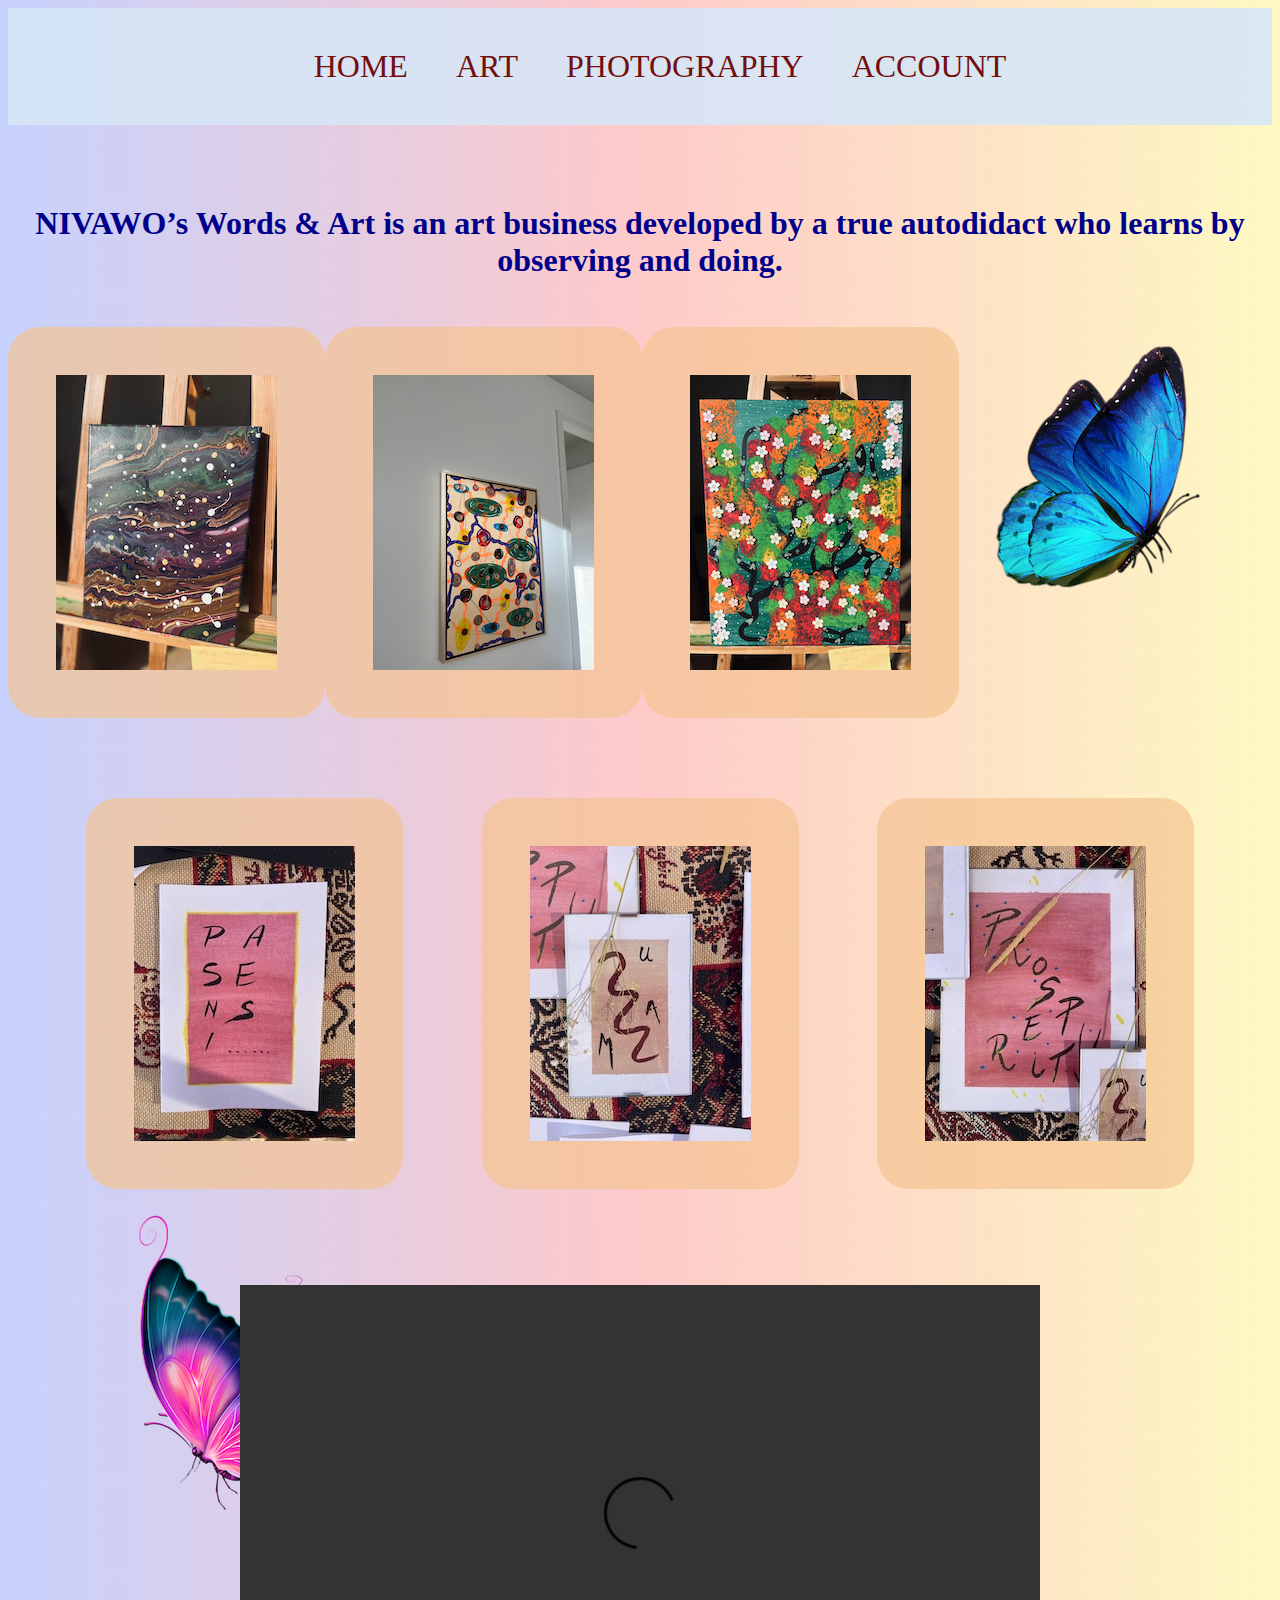
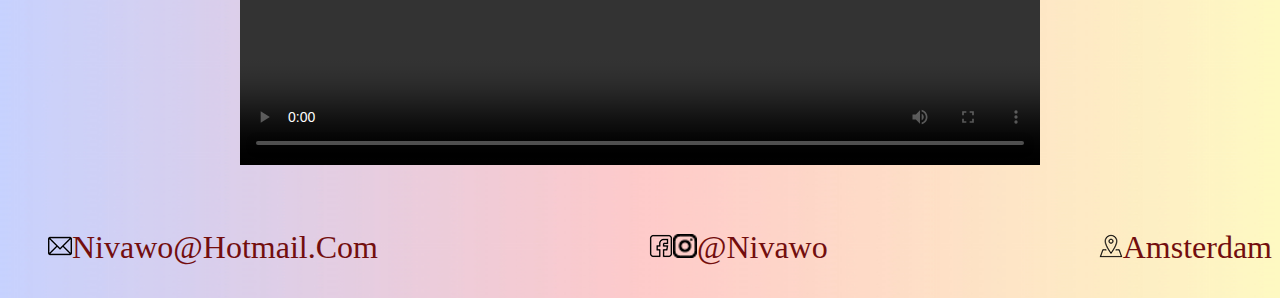
==== art.html @ 8cc969ab "Add files via upload" ====
<!DOCTYPE html>
<html lang="en" class="art">

<head>
    <meta charset="UTF-8">
    <meta name="viewport" content="width=device-width, initial-scale=1.0">
    <title>art</title>
    <link rel="stylesheet" href="css/style.css">
</head>

<body>
    <header>
         
    <nav>
      <ul>
      <li><a href="index.html">home</a></li>
      <li><a href="art.html">art</a></li>
      <li><a href="photography.html">photography</a></li>
      <li><a href="account.html">account</a></li>
    </ul>
    </nav>
      </header>


    <main>
        <h2 class="h2_art">NIVAWO’s Words & Art is an art business developed by a true autodidact who learns by observing and doing.</h2>

        <img class="decor1" src="img/decor/pngwing.com copy.png" alt="decor1">


      
        <div class="canvasart">
        <img class="img_art" src="img/artfotos/art1.png" alt="artpicture1">
        <img class="img_art" src="img/artfotos/art2.png" alt="artpicture3">
        <img class="img_art" src="img/artfotos/art3.png" alt="">
        </div>

      <div class="wordart">
        <img class="img_art" src="img/artfotos/wordart1.JPG" alt="Abstract1">
        <img class="img_art" src="img/artfotos/wordart2.JPG" alt="abstract2">
        <img class="img_art" src="img/artfotos/wordart3.JPG" alt="">
      </div>


<img class="decor2" src="img/decor/pngwing.com (2).png" alt="decor2">
      <video class="video_art" autoplay src="video/filmkaartjes.MOV" controls></video>
    </main>


    <footer>
        <ul class="ul_footer">
          <li><img src="img/icons/email.png" alt="email">nivawo@hotmail.com</li>
          <li><img src="img/icons/facebook.png" alt="facebook"><img src="img/icons/instagram2.png" alt="socialmedia">@nivawo</li>
          <li><img src="img/icons/adres.png" alt="adres">amsterdam</li>
        </ul>
      </footer>

</body>

</html>
---- css/style.css ----
* {
    box-sizing: border-box;
}



body {
    background-size: cover;
    background-image: url('../img/backgroundacc.jpeg');
    background-repeat: no-repeat;
    background-attachment: fixed
        /*static	Default value. Elements render in order, as they appear in the document flow	
    absolute	The element is positioned relative to its first positioned (not static) ancestor element	
    fixed	The element is positioned relative to the browser window	
    relative	The element is positioned relative to its normal position, so "left:20px" adds 20 pixels to the element's LEFT position	
    sticky	The element is positioned based on the user's scroll position
    A sticky element toggles between relative and fixed, depending on the scroll position. It is positioned relative until a given offset position is met in the viewport - then it "sticks" in place (like position:fixed).*/
}

header {
    background-color: rgba(214, 229, 246, 0.902);
    padding: 0.5em;

}

nav ul {
    display: flex;
    justify-content: space-between;
    position: relative;
    flex-wrap: wrap;
    justify-content: center;
    gap: 1.5em;
    font-family:Georgia, 'Times New Roman', Times, serif;
    font-size: 2em;
    list-style: none;
    text-decoration: none;
    text-transform: uppercase;


}

a {
    color: rgb(115, 14, 14);
    text-decoration: none;
    position: relative;
    transition: 0.4s ease-in-out;

}

nav a:hover {
    color: midnightblue;
    background-color: rgb(244, 195, 145, 0.7);
    padding: 0.5em 0.75em 0.5em 0.75em;
    border-radius: 2em;
    transition: 0.3s ease-in-out;


}

p {
    font-family: Cambria, Cochin, Georgia, Times, 'Times New Roman', serif;
    font-size: 2em;
    text-align: center;
    color: midnightblue;
    background-color: rgb(244, 195, 145, 0.5);
    padding: 1em;
    margin: 0.5em;
    border-radius: 1em;



}

footer {
    color: rgb(115, 14, 14);
    font-size: 2em;
    font-family: Georgia, 'Times New Roman', Times, serif;
    text-transform: capitalize;
    position: relative;

}


footer ul {
    display: flex;
    flex-direction: row;
    list-style-type: none;
    justify-content: space-between;
    text-align: center;
}





/* index.html*/



.video_index {

 
    height: 35em;
    width: 40em;

}


h1 {
    padding: 0.5em;
    font-size: 2em;
    font-family: Georgia, 'Times New Roman', Times, serif;
    text-align: center;
    color: rgb(115, 14, 14)
}

h2 {
    padding: 0.5em;
    font-size: 2em;
    font-family: Georgia, 'Times New Roman', Times, serif;
    text-align: center;
    color: darkblue;
}


.lobi {
    font-size: 2em;
    background-color:transparent;
}

.gallery {
    display: flex;
    justify-content: center;
    justify-content: space-around;
    flex-wrap: wrap;


}

.p2 {
    color: rgb(115, 14, 14);
    font-size: 1.5em;
    text-align: center;
    text-transform: capitalize;
}

a article:hover {
    color: midnightblue;
    background-color: rgba(214, 229, 246, 0.902);
    padding: 3em;
    border-radius: 10em;
    transition: 0.3s ease-in-out;

}


/*.gallery figcaption{
    
    font-family:'Times New Roman', Times, serif;
    font-size: 2em;
    text-align: center;
    text-transform: capitalize;
    margin: 0.3em;
    color:maroon;
    background-color: rgb(244, 195, 145, 0.7);
    padding: 0.5em;
    border-radius: 0.75em;
}*/






/* art*/

.h2_art {
    margin-top: 2em;

}

.img_art {
    padding: 3em;
    background-color: rgb(244, 195, 145, 0.7);
    border-radius: 2em;
}

.video_art {
    margin-top: 6em;
    margin-bottom: 4em;
    margin-left: auto;
    margin-right: auto;
    display: block;
    height: 30em;
    width: 50em;

}

.canvasart {
    display: flex;
    justify-content: space-evenly;
    margin-top: 2em;

}

.wordart {
    display: flex;
    justify-content: space-evenly;
    margin-top: 5em;
}

.decor1 {
    position: sticky;
    float: right;
    animation: rotation 3s linear infinite;
}

.decor2 {
    position: absolute;
    margin-left: 6em;
    animation: rotation 3s linear infinite;
}


@keyframes rotation {
    0% {
        -webkit-transform: rotate(0deg);
    }

    25% {
        -webkit-transform: rotate(4deg);
    }

    50% {
        -webkit-transform: rotate(0deg);
    }

    75% {
        -webkit-transform: rotate(-5deg);
    }

    100% {
        -webkit-transform: rotate(0deg);
    }
}




/* Photography*/


.container:first-of-type {
    width: fit-content;
    display: flex;
    flex-direction: row;

}

.container:first-of-type img {

    margin-top: 6em;
    margin-left: 4em;
}

.container:first-of-type p {

    margin: 3em 4em 2em 4em;


}

.container:nth-of-type(2) {
    display: flex;
    flex-direction: row;
}

.container:nth-of-type(2) img {
    margin-left: 2em;
    margin-right: 2em;
}

.container:nth-of-type(2) p {

    margin-left: 2em;
}

.container:nth-of-type(3) {
    width: fit-content;
    display: flex;
    flex-direction: row;
}

.container:nth-of-type(3) img {

    margin-left: 4em;
}

.container:nth-of-type(3) p {

    margin-left: 4em;
    margin-right: 2em;

}

.container:nth-of-type(4) {
    width: fit-content;
    display: flex;
    flex-direction: row;
}

.container:nth-of-type(4) img {
    margin-left: 2em;
    margin-right: 2em;

}

.container:nth-of-type(4) p {
    margin-left: 2em;
    margin-bottom: 2em;

}

.container p {
    font-size: 1.75em;
    padding: 2em 1em 2em 1em;
    text-align: left;




}





/* account*/



.inl {

    margin-top: 1em;
    list-style: none;
}

.inlog_btnlink {
    display: flex;
    flex-direction: row;
    justify-content: center;
    list-style: none;
    margin-top: 1em;
    margin-bottom: 2em;

}

form {
    display: flex;
    flex-direction: column;
    margin-left: 40%;

}


input[type=text] {
    width: 40%;
    padding: 1em;

}

label {
    margin-top: 1em;
    text-transform: capitalize;
    font-family: Georgia, 'Times New Roman', Times, serif;
    color: darkblue;
}

.button_inloggen {
    text-transform: capitalize;
    color: antiquewhite;
    font-size: 1em;
    padding: 1em;
    background-color: darksalmon;
    border-radius: 1em;
    box-shadow: 0 8px 16px 0 rgba(0, 0, 0, 0.2), 0 6px 20px 0 rgba(0, 0, 0, 0.19);
    /*om schaduw t zetten ondr de knoppen vr demensie8*/
}

.wwv {
    margin-left: 2em;
}

.nieuwacc_tekst {
    text-transform: capitalize;
    color: midnightblue;
    text-align: center;
    margin-top: 3em;
}


.algemenevoorwaarden {

    display: flex;
    justify-content: center;
    list-style: none;
}

.algemenevoorwaarden p {

    background-color: transparent;
    font-size: 1em;
}

input[type=checkbox] {
    margin-top: 3em;
}

.ai {
    display: flex;
    justify-content: center;
    justify-content: space-evenly;
    margin-top: 2em;
    margin-bottom: 3em;
}

.andersinloggen {
    border-radius: 0.5em;
    border-color: darkblue;
    padding: 1em;
    background-color: antiquewhite;
    color: midnightblue;
    font-size: 1em;
    text-transform: capitalize;
    box-shadow: 0 8px 16px 0 rgba(0, 0, 0, 0.2), 0 6px 20px 0 rgba(0, 0, 0, 0.19);

}

.acc_aanmaken {
    margin-left: 30%;
    margin-bottom: 3em;
    text-transform: capitalize;
    font-size: 1em;
    color: antiquewhite;
    padding: 1em;
    background-color: darksalmon;
    border-radius: 1em;
    box-shadow: 0 8px 16px 0 rgba(0, 0, 0, 0.2), 0 6px 20px 0 rgba(0, 0, 0, 0.19);
}

button:hover {
    color: antiquewhite;
    background-color: maroon;
    transition: 0.5s;
}
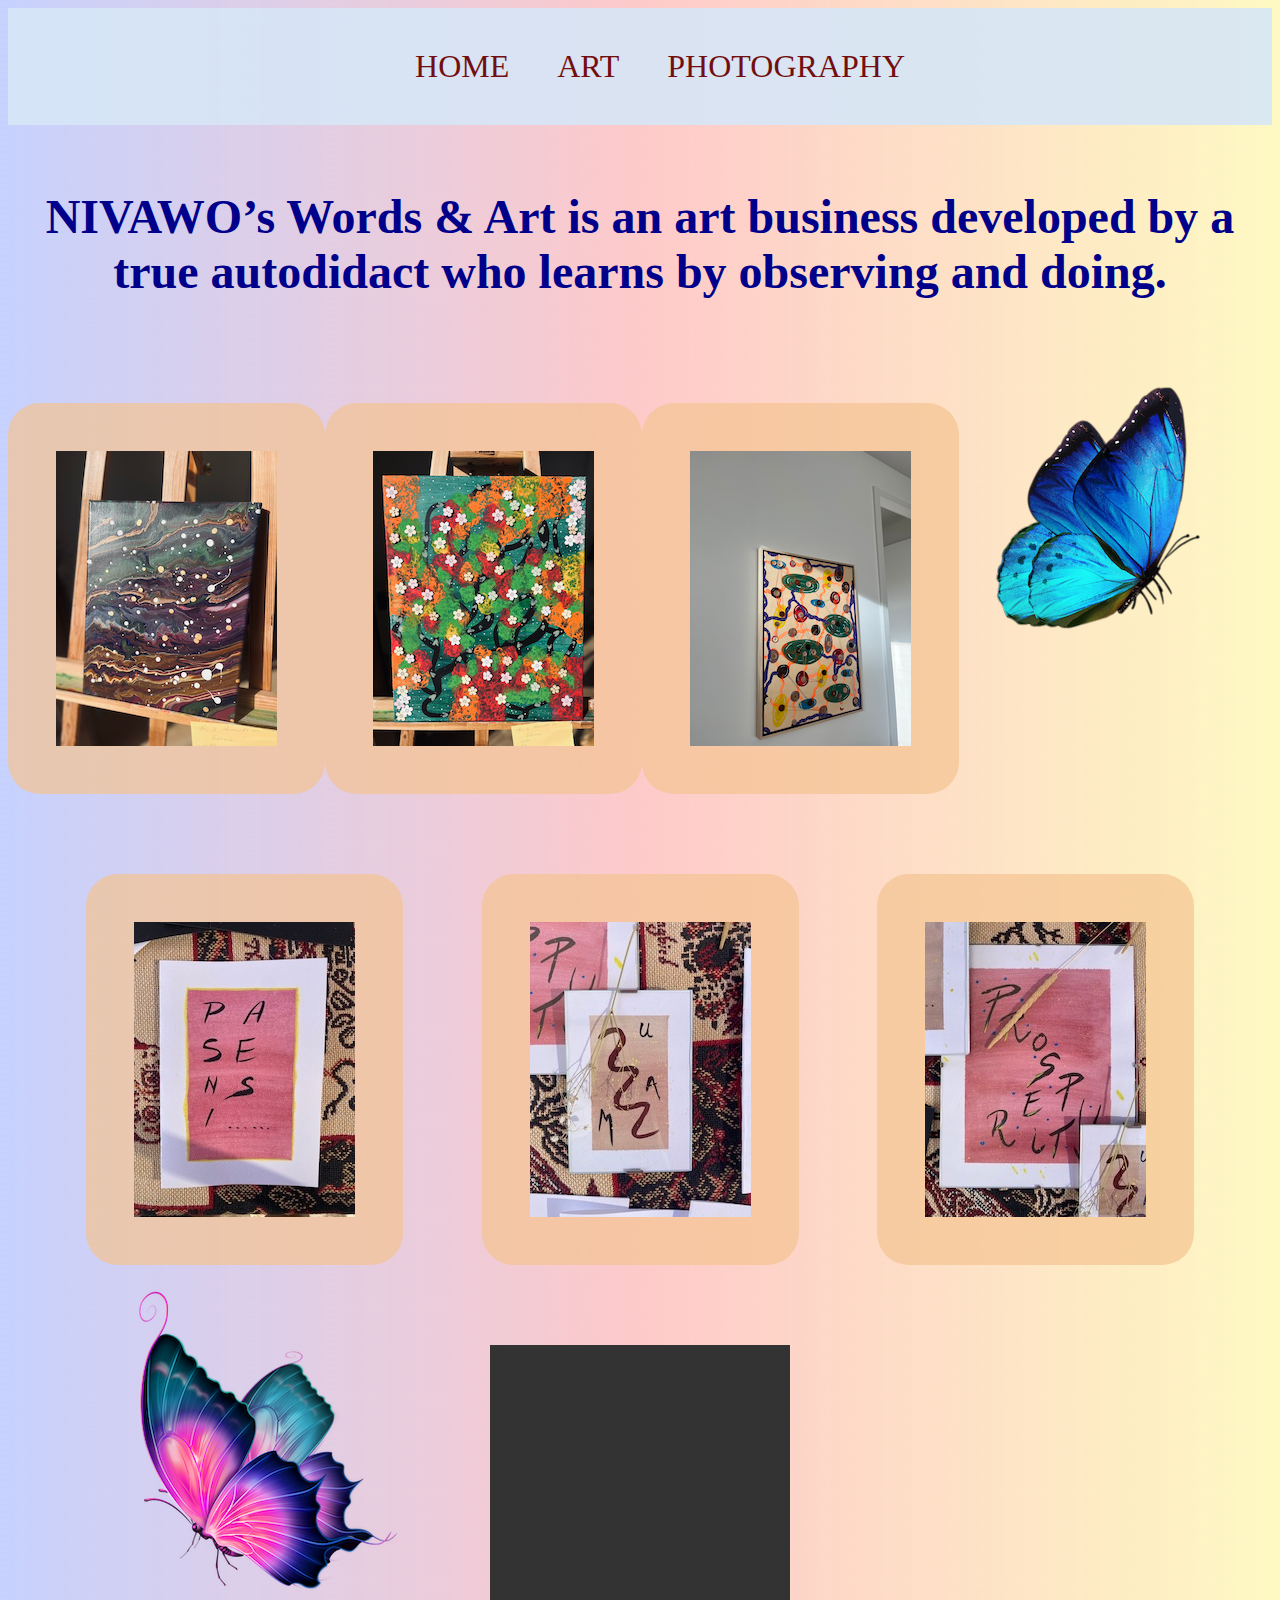
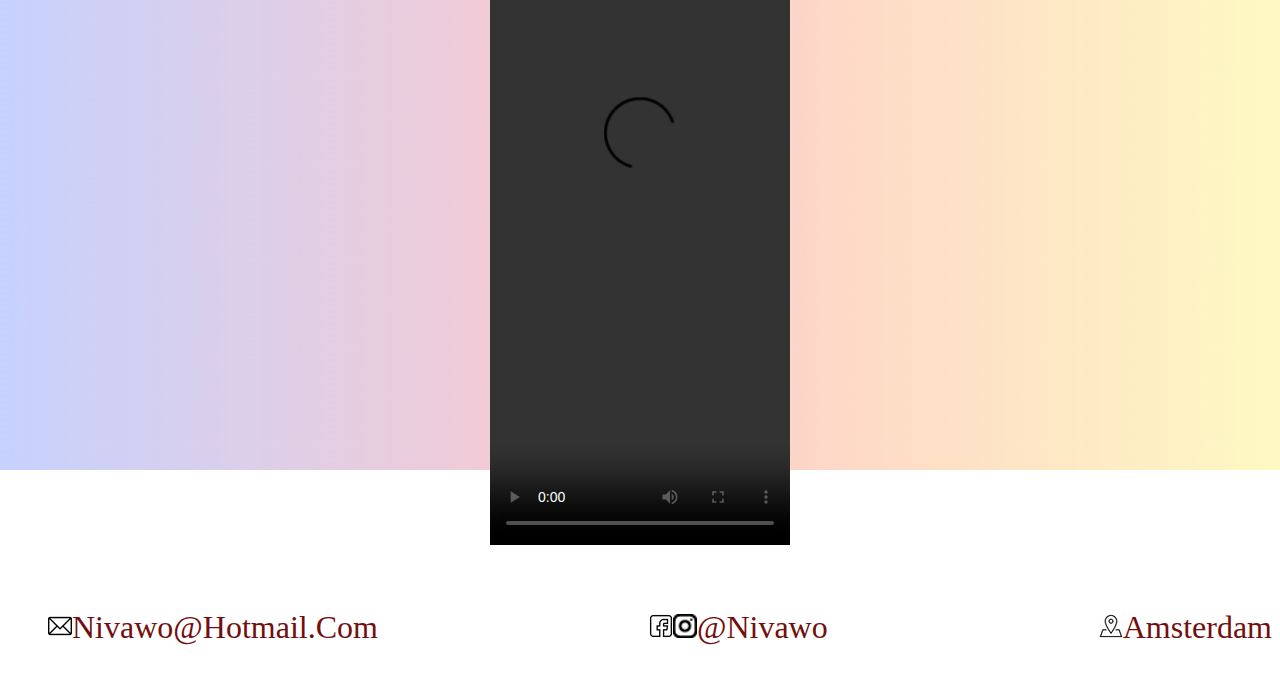
==== commit be3b30e3: "Add files via upload" ====
--- a/art.html
+++ b/art.html
@@ -16,39 +16,37 @@
       <li><a href="index.html">home</a></li>
       <li><a href="art.html">art</a></li>
       <li><a href="photography.html">photography</a></li>
-      <li><a href="account.html">account</a></li>
     </ul>
     </nav>
       </header>
 
 
     <main>
-        <h2 class="h2_art">NIVAWO’s Words & Art is an art business developed by a true autodidact who learns by observing and doing.</h2>
+        <h2>NIVAWO’s Words & Art is an art business developed by a true autodidact who learns by observing and doing.</h2>
 
-        <img class="decor1" src="img/decor/pngwing.com copy.png" alt="decor1">
+        <img class="decor1" src="img/decor/bleubutterfly.png" alt="bleubutterfly">
 
-
-      
-        <div class="canvasart">
-        <img class="img_art" src="img/artfotos/art1.png" alt="artpicture1">
-        <img class="img_art" src="img/artfotos/art2.png" alt="artpicture3">
-        <img class="img_art" src="img/artfotos/art3.png" alt="">
+        <div>
+        <img src="img/artfotos/artpicture1.png" alt="artpicture1">
+        <img src="img/artfotos/artpictureflowers.png" alt="artpicture2">
+        <img src="img/artfotos/artpicturewall.png" alt="artpicture3">
         </div>
 
-      <div class="wordart">
-        <img class="img_art" src="img/artfotos/wordart1.JPG" alt="Abstract1">
-        <img class="img_art" src="img/artfotos/wordart2.JPG" alt="abstract2">
-        <img class="img_art" src="img/artfotos/wordart3.JPG" alt="">
+      <div>
+        <img src="img/artfotos/wordart1.JPG" alt="wordart1">
+        <img src="img/artfotos/wordart2.JPG" alt="wordart2">
+        <img src="img/artfotos/wordart3.JPG" alt="wordart3">
       </div>
 
 
-<img class="decor2" src="img/decor/pngwing.com (2).png" alt="decor2">
-      <video class="video_art" autoplay src="video/filmkaartjes.MOV" controls></video>
-    </main>
+<img class="decor2" src="img/decor/pinkbluebutterfly.png" alt="decor2">
 
+<div class="video-container">
+  <video autoplay src="video/filmkaartjes.MOV" controls></video>
+</div>
 
     <footer>
-        <ul class="ul_footer">
+        <ul>
           <li><img src="img/icons/email.png" alt="email">nivawo@hotmail.com</li>
           <li><img src="img/icons/facebook.png" alt="facebook"><img src="img/icons/instagram2.png" alt="socialmedia">@nivawo</li>
           <li><img src="img/icons/adres.png" alt="adres">amsterdam</li>
--- a/css/style.css
+++ b/css/style.css
@@ -1,8 +1,6 @@
 * {
     box-sizing: border-box;
 }
-
-
 
 body {
     background-size: cover;
@@ -30,12 +28,11 @@
     flex-wrap: wrap;
     justify-content: center;
     gap: 1.5em;
-    font-family:Georgia, 'Times New Roman', Times, serif;
+    font-family: Georgia, 'Times New Roman', Times, serif;
     font-size: 2em;
     list-style: none;
     text-decoration: none;
     text-transform: uppercase;
-
 
 }
 
@@ -59,7 +56,7 @@
 
 p {
     font-family: Cambria, Cochin, Georgia, Times, 'Times New Roman', serif;
-    font-size: 2em;
+    font-size: 3em;
     text-align: center;
     color: midnightblue;
     background-color: rgb(244, 195, 145, 0.5);
@@ -67,8 +64,6 @@
     margin: 0.5em;
     border-radius: 1em;
 
-
-
 }
 
 footer {
@@ -87,7 +82,21 @@
     list-style-type: none;
     justify-content: space-between;
     text-align: center;
-}
+    margin-top: 2em;
+}
+
+video {
+    height: 50em;
+    width: auto;
+
+}
+
+.video-container {
+    display: flex;
+    justify-content: center;
+   
+}
+
 
 
 
@@ -96,19 +105,11 @@
 /* index.html*/
 
 
-
-.video_index {
-
- 
-    height: 35em;
-    width: 40em;
-
-}
 
 
 h1 {
     padding: 0.5em;
-    font-size: 2em;
+    font-size: 5em;
     font-family: Georgia, 'Times New Roman', Times, serif;
     text-align: center;
     color: rgb(115, 14, 14)
@@ -116,7 +117,7 @@
 
 h2 {
     padding: 0.5em;
-    font-size: 2em;
+    font-size: 3em;
     font-family: Georgia, 'Times New Roman', Times, serif;
     text-align: center;
     color: darkblue;
@@ -124,24 +125,17 @@
 
 
 .lobi {
-    font-size: 2em;
-    background-color:transparent;
+    font-size: 2.5em;
+    background-color: transparent;
 }
 
 .gallery {
     display: flex;
+    flex-wrap: wrap;
     justify-content: center;
     justify-content: space-around;
-    flex-wrap: wrap;
-
-
-}
-
-.p2 {
-    color: rgb(115, 14, 14);
-    font-size: 1.5em;
-    text-align: center;
-    text-transform: capitalize;
+
+
 }
 
 a article:hover {
@@ -154,56 +148,19 @@
 }
 
 
-/*.gallery figcaption{
-    
-    font-family:'Times New Roman', Times, serif;
-    font-size: 2em;
-    text-align: center;
-    text-transform: capitalize;
-    margin: 0.3em;
-    color:maroon;
-    background-color: rgb(244, 195, 145, 0.7);
-    padding: 0.5em;
-    border-radius: 0.75em;
-}*/
-
-
-
 
 
 
 /* art*/
 
-.h2_art {
-    margin-top: 2em;
-
-}
-
-.img_art {
+div img {
     padding: 3em;
     background-color: rgb(244, 195, 145, 0.7);
     border-radius: 2em;
 }
 
-.video_art {
-    margin-top: 6em;
-    margin-bottom: 4em;
-    margin-left: auto;
-    margin-right: auto;
-    display: block;
-    height: 30em;
-    width: 50em;
-
-}
-
-.canvasart {
-    display: flex;
-    justify-content: space-evenly;
-    margin-top: 2em;
-
-}
-
-.wordart {
+
+div {
     display: flex;
     justify-content: space-evenly;
     margin-top: 5em;
@@ -250,206 +207,58 @@
 /* Photography*/
 
 
-.container:first-of-type {
+section {
     width: fit-content;
     display: flex;
     flex-direction: row;
 
 }
-
-.container:first-of-type img {
+section p {
+    font-size: 2.5em;
+    text-align: left;
+    width: auto;
+
+}
+
+section:first-of-type img {
 
     margin-top: 6em;
     margin-left: 4em;
 }
 
-.container:first-of-type p {
-
-    margin: 3em 4em 2em 4em;
-
-
-}
-
-.container:nth-of-type(2) {
-    display: flex;
-    flex-direction: row;
-}
-
-.container:nth-of-type(2) img {
+
+section:nth-of-type(2) img {
     margin-left: 2em;
     margin-right: 2em;
 }
 
-.container:nth-of-type(2) p {
-
-    margin-left: 2em;
-}
-
-.container:nth-of-type(3) {
-    width: fit-content;
-    display: flex;
-    flex-direction: row;
-}
-
-.container:nth-of-type(3) img {
+section:nth-of-type(2) p {
+    margin-left: 2em;
+}
+
+
+
+section:nth-of-type(3) img {
 
     margin-left: 4em;
 }
 
-.container:nth-of-type(3) p {
+section:nth-of-type(3) p {
 
     margin-left: 4em;
     margin-right: 2em;
 
 }
 
-.container:nth-of-type(4) {
-    width: fit-content;
-    display: flex;
-    flex-direction: row;
-}
-
-.container:nth-of-type(4) img {
+section:nth-of-type(4) img {
     margin-left: 2em;
     margin-right: 2em;
 
 }
 
-.container:nth-of-type(4) p {
+section:nth-of-type(4) p {
     margin-left: 2em;
     margin-bottom: 2em;
 
 }
 
-.container p {
-    font-size: 1.75em;
-    padding: 2em 1em 2em 1em;
-    text-align: left;
-
-
-
-
-}
-
-
-
-
-
-/* account*/
-
-
-
-.inl {
-
-    margin-top: 1em;
-    list-style: none;
-}
-
-.inlog_btnlink {
-    display: flex;
-    flex-direction: row;
-    justify-content: center;
-    list-style: none;
-    margin-top: 1em;
-    margin-bottom: 2em;
-
-}
-
-form {
-    display: flex;
-    flex-direction: column;
-    margin-left: 40%;
-
-}
-
-
-input[type=text] {
-    width: 40%;
-    padding: 1em;
-
-}
-
-label {
-    margin-top: 1em;
-    text-transform: capitalize;
-    font-family: Georgia, 'Times New Roman', Times, serif;
-    color: darkblue;
-}
-
-.button_inloggen {
-    text-transform: capitalize;
-    color: antiquewhite;
-    font-size: 1em;
-    padding: 1em;
-    background-color: darksalmon;
-    border-radius: 1em;
-    box-shadow: 0 8px 16px 0 rgba(0, 0, 0, 0.2), 0 6px 20px 0 rgba(0, 0, 0, 0.19);
-    /*om schaduw t zetten ondr de knoppen vr demensie8*/
-}
-
-.wwv {
-    margin-left: 2em;
-}
-
-.nieuwacc_tekst {
-    text-transform: capitalize;
-    color: midnightblue;
-    text-align: center;
-    margin-top: 3em;
-}
-
-
-.algemenevoorwaarden {
-
-    display: flex;
-    justify-content: center;
-    list-style: none;
-}
-
-.algemenevoorwaarden p {
-
-    background-color: transparent;
-    font-size: 1em;
-}
-
-input[type=checkbox] {
-    margin-top: 3em;
-}
-
-.ai {
-    display: flex;
-    justify-content: center;
-    justify-content: space-evenly;
-    margin-top: 2em;
-    margin-bottom: 3em;
-}
-
-.andersinloggen {
-    border-radius: 0.5em;
-    border-color: darkblue;
-    padding: 1em;
-    background-color: antiquewhite;
-    color: midnightblue;
-    font-size: 1em;
-    text-transform: capitalize;
-    box-shadow: 0 8px 16px 0 rgba(0, 0, 0, 0.2), 0 6px 20px 0 rgba(0, 0, 0, 0.19);
-
-}
-
-.acc_aanmaken {
-    margin-left: 30%;
-    margin-bottom: 3em;
-    text-transform: capitalize;
-    font-size: 1em;
-    color: antiquewhite;
-    padding: 1em;
-    background-color: darksalmon;
-    border-radius: 1em;
-    box-shadow: 0 8px 16px 0 rgba(0, 0, 0, 0.2), 0 6px 20px 0 rgba(0, 0, 0, 0.19);
-}
-
-button:hover {
-    color: antiquewhite;
-    background-color: maroon;
-    transition: 0.5s;
-}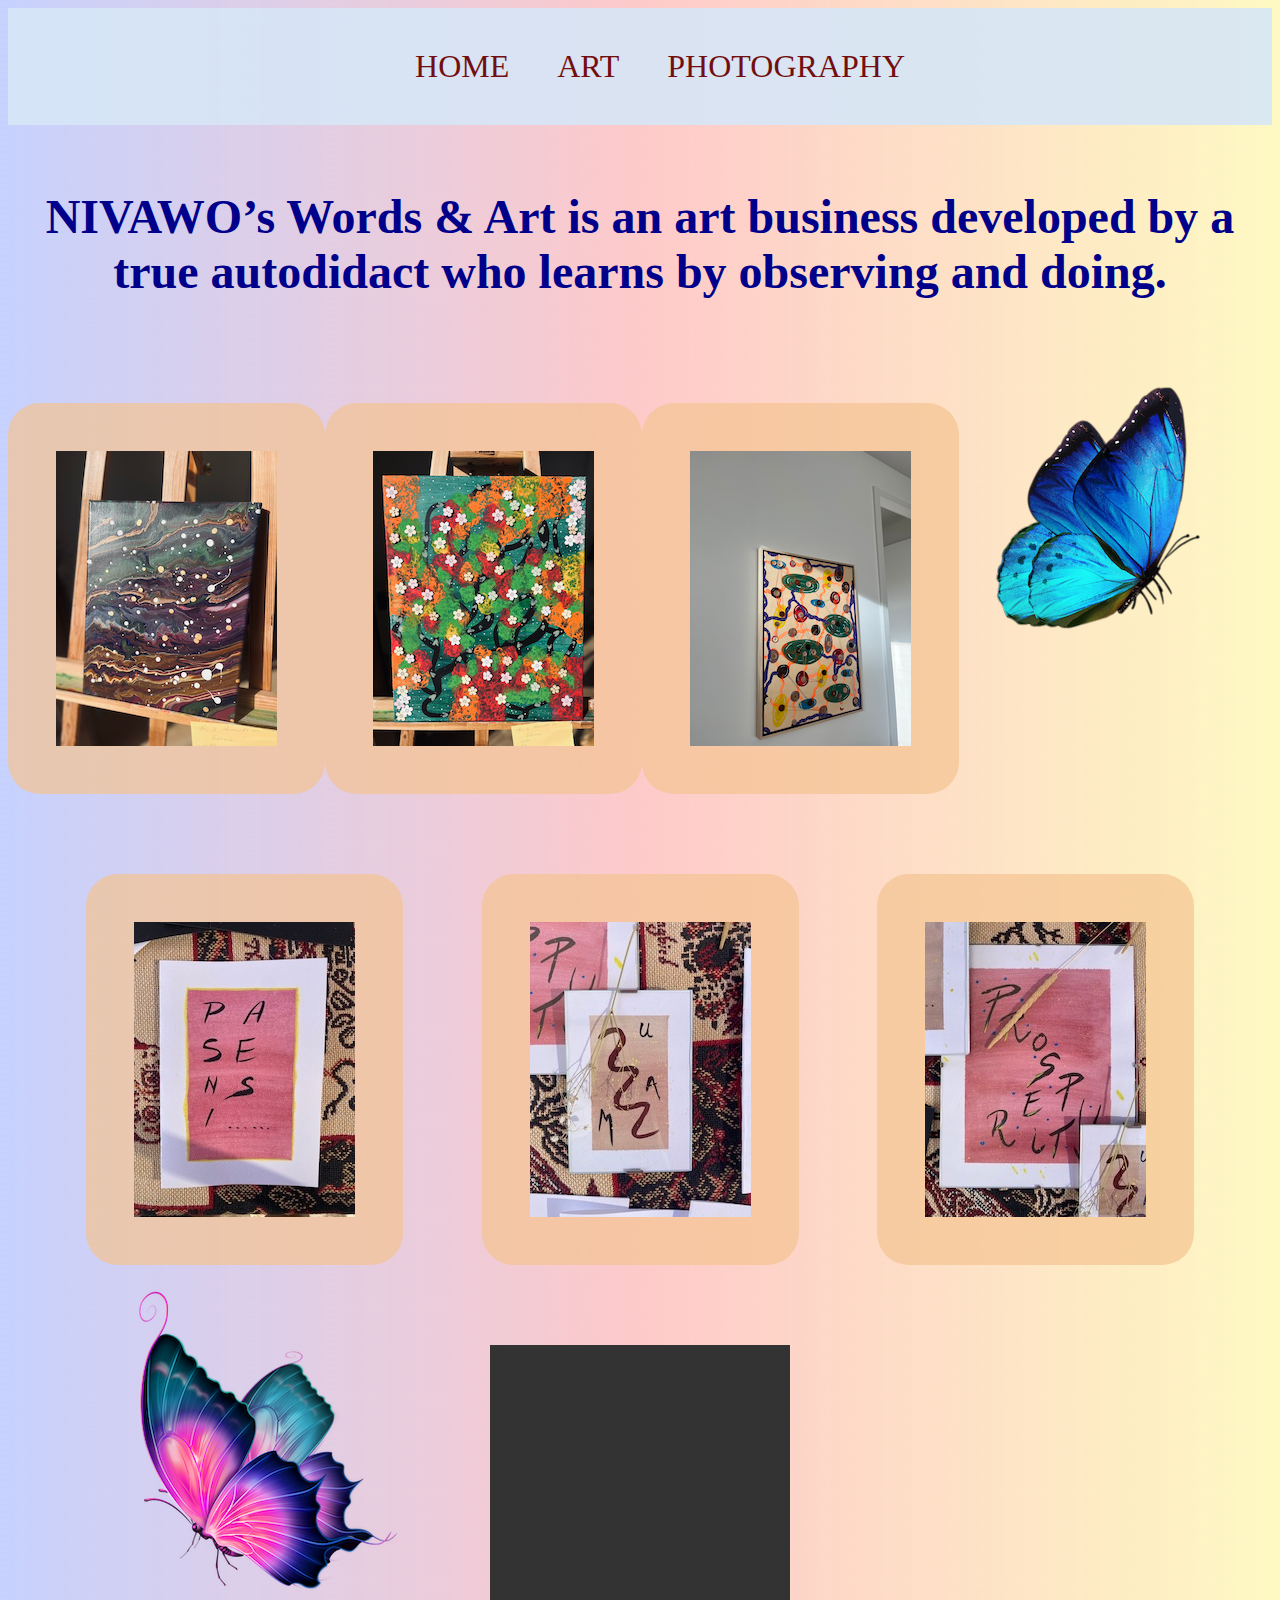
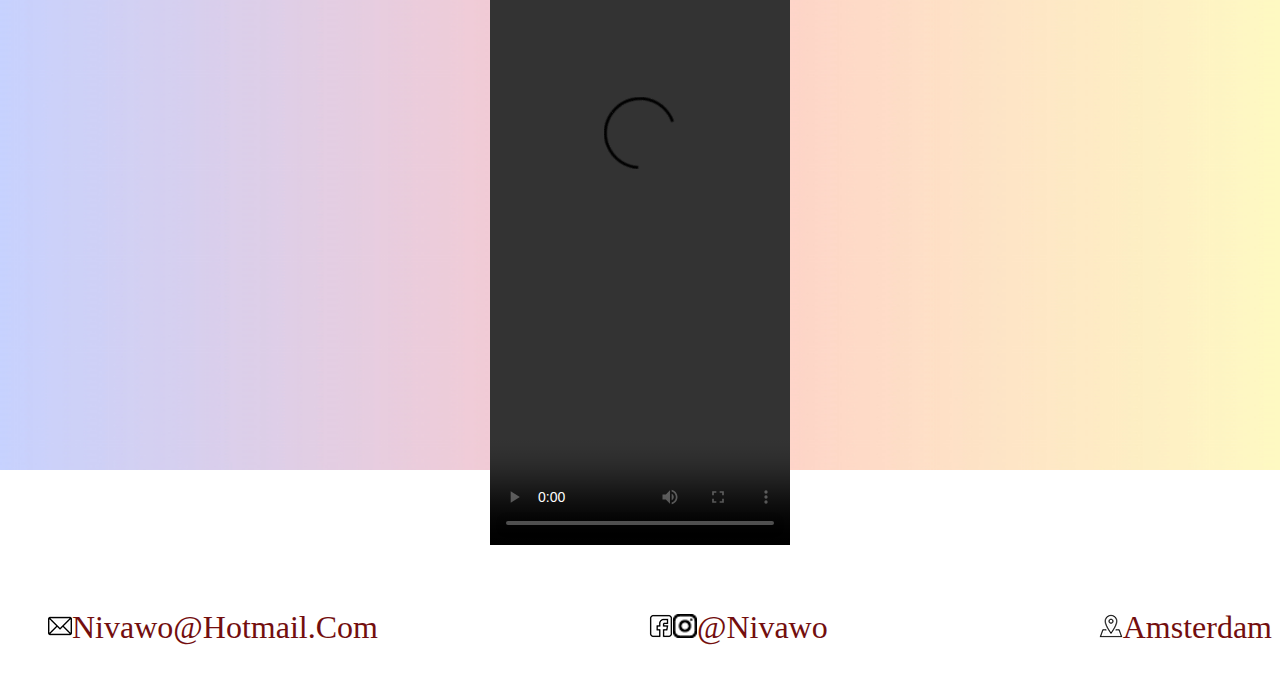
==== commit 6ea2e155: "Add files via upload" ====
--- a/art.html
+++ b/art.html
@@ -2,56 +2,57 @@
 <html lang="en" class="art">
 
 <head>
-    <meta charset="UTF-8">
-    <meta name="viewport" content="width=device-width, initial-scale=1.0">
-    <title>art</title>
-    <link rel="stylesheet" href="css/style.css">
+  <meta charset="UTF-8">
+  <meta name="viewport" content="width=device-width, initial-scale=1.0">
+  <title>art</title>
+  <link rel="stylesheet" href="css/style.css">
 </head>
 
 <body>
-    <header>
-         
+  <header>
+
     <nav>
       <ul>
-      <li><a href="index.html">home</a></li>
-      <li><a href="art.html">art</a></li>
-      <li><a href="photography.html">photography</a></li>
-    </ul>
+        <li><a href="index.html">home</a></li>
+        <li><a href="art.html">art</a></li>
+        <li><a href="photography.html">photography</a></li>
+      </ul>
     </nav>
-      </header>
+  </header>
 
 
-    <main>
-        <h2>NIVAWO’s Words & Art is an art business developed by a true autodidact who learns by observing and doing.</h2>
+  <main>
+    <h2>NIVAWO’s Words & Art is an art business developed by a true autodidact who learns by observing and doing.</h2>
 
-        <img class="decor1" src="img/decor/bleubutterfly.png" alt="bleubutterfly">
+    <img class="decor1" src="img/decor/bleubutterfly.png" alt="bleubutterfly">
 
-        <div>
-        <img src="img/artfotos/artpicture1.png" alt="artpicture1">
-        <img src="img/artfotos/artpictureflowers.png" alt="artpicture2">
-        <img src="img/artfotos/artpicturewall.png" alt="artpicture3">
-        </div>
+    <div>
+      <img src="img/artfotos/artpicture1.png" alt="artpicture1">
+      <img src="img/artfotos/artpictureflowers.png" alt="artpicture2">
+      <img src="img/artfotos/artpicturewall.png" alt="artpicture3">
+    </div>
 
-      <div>
-        <img src="img/artfotos/wordart1.JPG" alt="wordart1">
-        <img src="img/artfotos/wordart2.JPG" alt="wordart2">
-        <img src="img/artfotos/wordart3.JPG" alt="wordart3">
-      </div>
+    <div>
+      <img src="img/artfotos/wordart1.JPG" alt="wordart1">
+      <img src="img/artfotos/wordart2.JPG" alt="wordart2">
+      <img src="img/artfotos/wordart3.JPG" alt="wordart3">
+    </div>
 
 
-<img class="decor2" src="img/decor/pinkbluebutterfly.png" alt="decor2">
+    <img class="decor2" src="img/decor/pinkbluebutterfly.png" alt="decor2">
 
-<div class="video-container">
-  <video autoplay src="video/filmkaartjes.MOV" controls></video>
-</div>
+    <div class="video-container">
+      <video autoplay src="video/filmkaartjes.MOV" controls></video>
+    </div>
 
     <footer>
-        <ul>
-          <li><img src="img/icons/email.png" alt="email">nivawo@hotmail.com</li>
-          <li><img src="img/icons/facebook.png" alt="facebook"><img src="img/icons/instagram2.png" alt="socialmedia">@nivawo</li>
-          <li><img src="img/icons/adres.png" alt="adres">amsterdam</li>
-        </ul>
-      </footer>
+      <ul>
+        <li><img src="img/icons/email.png" alt="email">nivawo@hotmail.com</li>
+        <li><img src="img/icons/facebook.png" alt="facebook"><img src="img/icons/instagram2.png"
+            alt="socialmedia">@nivawo</li>
+        <li><img src="img/icons/adres.png" alt="adres">amsterdam</li>
+      </ul>
+    </footer>
 
 </body>
 
--- a/css/style.css
+++ b/css/style.css
@@ -94,7 +94,6 @@
 .video-container {
     display: flex;
     justify-content: center;
-   
 }
 
 
@@ -213,6 +212,7 @@
     flex-direction: row;
 
 }
+
 section p {
     font-size: 2.5em;
     text-align: left;
@@ -260,5 +260,4 @@
     margin-left: 2em;
     margin-bottom: 2em;
 
-}
-
+}